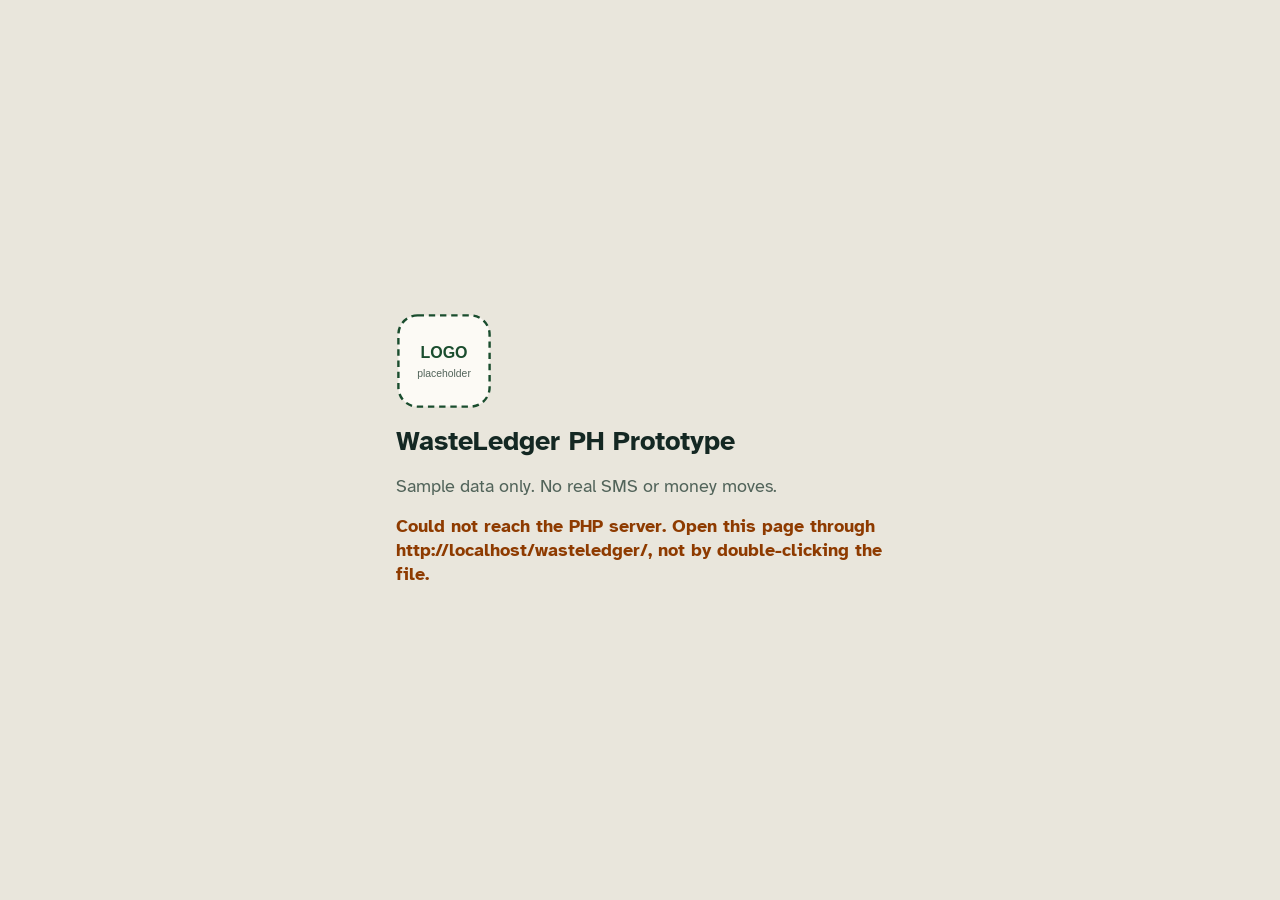
==== app/index.html @ 593216d3 "Updated the WebApp" ====
<!doctype html>
<html lang="fil">
<head>
<meta charset="utf-8">
<meta name="viewport" content="width=device-width, initial-scale=1">
<meta name="theme-color" content="#1A4D2E">
<title>WasteLedger PH Prototype</title>
<link rel="manifest" href="manifest.json">
<link rel="icon" type="image/svg+xml" href="assets/images/placeholder-logo.svg">
<link href="https://fonts.googleapis.com/css2?family=Atkinson+Hyperlegible:wght@400;700&display=swap" rel="stylesheet">
<link rel="stylesheet" href="assets/css/tokens.css">
<link rel="stylesheet" href="assets/css/components.css">
</head>
<body>
<main class="page stack">
  <img src="assets/images/placeholder-logo.svg" alt="Logo placeholder" width="96" height="96">
  <h1>WasteLedger PH Prototype</h1>
  <p class="sub">Sample data only. No real SMS or money moves.</p>
  <p class="error" id="launcher-error" role="alert" hidden></p>
  <p class="sub" id="launcher-checking">Checking the database…</p>
  <div id="launcher-setup" hidden>
    <div class="note warn">
      <p><b>The database is not set up yet.</b> Start MySQL in the XAMPP Control Panel, then press the button.</p>
    </div>
    <button class="btn big" id="install-btn" type="button">Set up demo database</button>
  </div>
  <div id="launcher-apps" class="stack" hidden>
    <a class="btn big" href="pages/supplier/dashboard.html">Farmer and vendor app</a>
    <a class="btn big" href="pages/station/dashboard.html">Station staff app</a>
    <a class="btn outline" href="pages/demo/dashboard.html">Demo Controls</a>
  </div>
</main>
<script src="js/core/utils.js"></script>
<script src="js/services/api.js"></script>
<script src="js/app.js"></script>
<script src="js/services/sw-register.js"></script>
</body>
</html>
---- app/assets/css/tokens.css ----
:root {
  --cream: #F6F4EE;
  --card: #FCFAF5;
  --leaf: #65A33D;
  --leaf-tint: #E8EEDC;
  --forest: #1A4D2E;
  --charcoal: #142823;
  --muted: #52645A;
  --line: #D6DED0;
  --gold: #F9A01B;
  --gold-tint: #FFF0D3;
  --tangerine: #EA7C0A;
  --citrus: #C25400;
  --page: #E9E6DC;
  --radius: 18px;
  --tap: 64px;
  --font: 'Atkinson Hyperlegible', system-ui, -apple-system, 'Segoe UI', sans-serif;
}
---- app/assets/css/components.css ----
* { box-sizing: border-box; }
html, body { height: 100%; }
body {
  margin: 0;
  background: var(--page);
  color: var(--charcoal);
  font-family: var(--font);
  font-size: 18px;
  line-height: 1.35;
  font-variant-numeric: tabular-nums;
}
h1, h2, h3, p { margin: 0; }
h1 { font-size: 27px; line-height: 1.2; }
h2 { font-size: 20px; }
button, input, select, textarea { font: inherit; color: inherit; }
button { cursor: pointer; }
button:focus-visible, input:focus-visible, select:focus-visible, textarea:focus-visible, a:focus-visible {
  outline: 3px solid var(--citrus);
  outline-offset: 2px;
}
[hidden] { display: none !important; }

/* Phone shell: framed on desktop, full screen on a phone */
.phone {
  position: relative;
  width: 100%;
  max-width: 430px;
  height: 100dvh;
  margin: 0 auto;
  background: var(--cream);
  display: flex;
  flex-direction: column;
  overflow: hidden;
}
@media (min-width: 600px) and (min-height: 800px) {
  body { display: flex; align-items: center; justify-content: center; }
  .phone { width: 390px; height: 844px; border-radius: 36px; box-shadow: 0 10px 30px rgba(20,40,35,.14); }
}
#app { flex: 1; min-height: 0; display: flex; flex-direction: column; }
.screen { flex: 1; min-height: 0; display: flex; flex-direction: column; }
.scroll { flex: 1; min-height: 0; overflow-y: auto; padding: 16px 20px; display: flex; flex-direction: column; gap: 14px; }
.foot { flex-shrink: 0; padding: 8px 20px 20px; display: flex; flex-direction: column; gap: 10px; }
.sub { color: var(--muted); }
.small { font-size: 16px; }
.center { text-align: center; }
.row { display: flex; align-items: center; gap: 10px; }
.grow { flex: 1; min-width: 0; }
.spread { display: flex; align-items: center; justify-content: space-between; gap: 10px; }
.bold { font-weight: 700; }

/* Buttons */
.btn {
  min-height: var(--tap);
  width: 100%;
  padding: 10px 16px;
  border: 0;
  border-radius: var(--radius);
  background: var(--forest);
  color: var(--cream);
  font-size: 21px;
  font-weight: 700;
  display: flex;
  align-items: center;
  justify-content: center;
  gap: 10px;
  text-decoration: none;
}
.btn.big { min-height: 76px; font-size: 24px; border-radius: 20px; }
.btn.outline { background: transparent; color: var(--forest); border: 2px solid var(--forest); }
.btn.warn { background: var(--citrus); color: #fff; }
.btn[disabled] { background: var(--line); color: var(--muted); border-color: var(--line); cursor: not-allowed; }
.pill {
  height: 52px;
  padding: 0 16px 0 10px;
  border-radius: 26px;
  border: 1.5px solid var(--line);
  background: var(--card);
  display: inline-flex;
  align-items: center;
  gap: 4px;
  font-size: 18px;
  font-weight: 700;
}
.pill.plain { padding: 0 14px; gap: 6px; }
.top { flex-shrink: 0; padding: 16px 16px 8px; display: flex; align-items: center; gap: 8px; }

/* Forest header */
.hero {
  background: var(--forest);
  color: var(--cream);
  padding: 18px 20px 22px;
  border-radius: 0 0 28px 28px;
  display: flex;
  flex-direction: column;
  gap: 12px;
  flex-shrink: 0;
}
.hero .ghost {
  min-height: 44px;
  padding: 0 12px;
  border-radius: 22px;
  border: 1.5px solid rgba(246,244,238,.45);
  background: rgba(246,244,238,.12);
  color: var(--cream);
  font-size: 16px;
  font-weight: 700;
  display: inline-flex;
  align-items: center;
  gap: 6px;
}
.avatar {
  width: 46px; height: 46px; border-radius: 23px; flex-shrink: 0;
  background: var(--gold); color: var(--charcoal);
  font-size: 17px; font-weight: 700;
  display: flex; align-items: center; justify-content: center;
}
.money { font-size: 44px; font-weight: 700; line-height: 1.1; }
.track { height: 12px; border-radius: 6px; background: rgba(246,244,238,.25); overflow: hidden; }
.track > span { display: block; height: 100%; background: var(--gold); border-radius: 6px; }
.stat { background: rgba(246,244,238,.1); border-radius: 16px; padding: 12px 14px; display: flex; flex-direction: column; font-size: 15px; }
.stat b { font-size: 32px; }

/* Cards and lists */
.card {
  border: 1px solid var(--line);
  border-radius: 16px;
  background: var(--card);
  padding: 14px;
  display: flex;
  flex-direction: column;
  gap: 8px;
}
button.card, a.card { text-align: left; width: 100%; text-decoration: none; color: inherit; }
.note { border-radius: 16px; background: var(--leaf-tint); padding: 12px 14px; font-size: 17px; }
.note.warn { background: var(--gold-tint); border: 2px solid var(--citrus); }
.tiles { display: grid; grid-template-columns: repeat(2, minmax(0, 1fr)); gap: 12px; }
.tile {
  min-height: 92px;
  border: 1px solid var(--line);
  border-radius: 18px;
  background: var(--card);
  display: flex;
  flex-direction: column;
  align-items: center;
  justify-content: center;
  gap: 6px;
  font-size: 18px;
  font-weight: 700;
  padding: 10px;
  text-align: center;
}
.tile svg { color: var(--forest); }
.kv { display: flex; justify-content: space-between; gap: 12px; padding: 8px 0; border-bottom: 1px solid var(--line); }
.kv:last-child { border-bottom: 0; }
.kv span:last-child { font-weight: 700; text-align: right; }
.badge { display: inline-flex; align-items: center; gap: 4px; border-radius: 14px; padding: 2px 10px; font-size: 16px; font-weight: 700; background: var(--leaf-tint); }
.badge.minor { background: var(--gold-tint); }
.badge.rejected { background: var(--charcoal); color: var(--cream); }
.chips { display: flex; gap: 8px; flex-wrap: wrap; }
.chip { min-height: 48px; padding: 0 16px; border-radius: 24px; border: 1.5px solid var(--line); background: var(--card); font-size: 17px; font-weight: 700; display: inline-flex; align-items: center; gap: 6px; }
.chip[aria-pressed="true"] { background: var(--forest); border-color: var(--forest); color: var(--cream); }

/* Tracker and timeline */
.steps { display: flex; flex-direction: column; }
.step { display: flex; gap: 12px; padding-bottom: 16px; position: relative; }
.step:last-child { padding-bottom: 0; }
.step::before { content: ''; position: absolute; left: 15px; top: 32px; bottom: 0; width: 3px; background: var(--line); }
.step:last-child::before { display: none; }
.dot { width: 32px; height: 32px; flex-shrink: 0; border-radius: 16px; display: flex; align-items: center; justify-content: center; border: 3px solid var(--line); background: var(--card); color: var(--muted); }
.step.done .dot { background: var(--forest); border-color: var(--forest); color: var(--cream); }
.step.now .dot { background: var(--gold); border-color: var(--gold); color: var(--charcoal); }
.step.bad .dot { background: var(--charcoal); border-color: var(--charcoal); color: var(--cream); }
.stepper { display: grid; grid-template-columns: repeat(5, minmax(0, 1fr)); gap: 4px; padding: 0 16px 8px; flex-shrink: 0; }
.stepper div { display: flex; flex-direction: column; gap: 4px; font-size: 14px; text-align: center; color: var(--muted); }
.stepper i { height: 8px; border-radius: 4px; background: var(--line); }
.stepper .on i { background: var(--forest); }
.stepper .cur { color: var(--charcoal); font-weight: 700; }

/* Keypad */
.display {
  border-radius: 18px;
  border: 3px solid var(--forest);
  background: var(--card);
  min-height: 80px;
  display: flex;
  align-items: center;
  justify-content: center;
  gap: 8px;
  font-size: 44px;
  font-weight: 700;
}
.display small { font-size: 22px; color: var(--muted); }
.keys { display: grid; grid-template-columns: repeat(3, minmax(0, 1fr)); gap: 8px; }
.key { height: 58px; border: 1px solid var(--line); border-radius: 14px; background: var(--card); font-size: 26px; font-weight: 700; display: flex; align-items: center; justify-content: center; }
.otp { display: grid; grid-template-columns: repeat(6, minmax(0, 1fr)); gap: 6px; }
.otp span { height: 58px; border-radius: 12px; border: 2px solid var(--line); background: var(--card); display: flex; align-items: center; justify-content: center; font-size: 26px; font-weight: 700; }

/* Forms */
.field { display: flex; flex-direction: column; gap: 6px; font-weight: 700; }
.field input, .field select, .field textarea {
  min-height: 56px;
  padding: 10px 14px;
  border-radius: 14px;
  border: 2px solid var(--line);
  background: var(--card);
  font-weight: 400;
  width: 100%;
}
.check { display: flex; gap: 12px; align-items: flex-start; padding: 12px; border-radius: 14px; border: 2px solid var(--line); background: var(--card); font-size: 17px; cursor: pointer; }
.check input { width: 28px; height: 28px; flex-shrink: 0; margin: 0; accent-color: var(--forest); }
.error { color: #8E3B00; font-weight: 700; display: flex; gap: 6px; align-items: flex-start; }

/* Bottom nav */
.nav {
  flex-shrink: 0;
  display: grid;
  grid-template-columns: repeat(5, minmax(0, 1fr));
  align-items: end;
  background: var(--card);
  border-top: 1px solid var(--line);
  padding: 6px 4px 8px;
}
.nav button {
  border: 0;
  background: transparent;
  min-height: 60px;
  display: flex;
  flex-direction: column;
  align-items: center;
  justify-content: flex-end;
  gap: 2px;
  font-size: 15px;
  color: var(--muted);
  position: relative;
}
.nav button[aria-current="page"] { color: var(--forest); font-weight: 700; }
.nav .qr { margin-top: -30px; }
.nav .qr span.fab { width: 70px; height: 70px; border-radius: 35px; background: var(--citrus); color: #fff; display: flex; align-items: center; justify-content: center; box-shadow: 0 6px 14px rgba(194,84,0,.35); border: 4px solid var(--card); }
.nav .count { position: absolute; top: 2px; right: 18%; min-width: 24px; height: 24px; border-radius: 12px; background: var(--citrus); color: #fff; font-size: 15px; font-weight: 700; display: flex; align-items: center; justify-content: center; padding: 0 5px; }

/* Chat */
.bubble { max-width: 85%; padding: 10px 14px; border-radius: 16px; background: var(--card); border: 1px solid var(--line); align-self: flex-start; font-size: 18px; }
.bubble.me { align-self: flex-end; background: var(--forest); color: var(--cream); border-color: var(--forest); }
.bubble time { display: block; font-size: 15px; opacity: .85; margin-top: 2px; }

/* QR card */
.qr-card { border-radius: 22px; background: var(--forest); color: var(--cream); padding: 20px; display: flex; flex-direction: column; align-items: center; gap: 12px; }
.qr-box { background: #fff; padding: 14px; border-radius: 16px; line-height: 0; }
.qr-box svg { width: 220px; height: 220px; display: block; }

/* Scanner and photo */
.scanner { flex: 1; min-height: 240px; border-radius: 24px; border: 0; background: var(--charcoal); color: var(--cream); display: flex; flex-direction: column; align-items: center; justify-content: center; gap: 14px; font-size: 18px; font-weight: 700; padding: 16px; }
.frame { width: 170px; height: 170px; border: 6px solid var(--gold); border-radius: 16px; }
.photo-img { width: 100%; border-radius: 18px; display: block; }

.toast { position: absolute; left: 16px; right: 16px; bottom: 96px; background: var(--charcoal); color: var(--cream); border-radius: 14px; padding: 12px 16px; font-weight: 700; z-index: 5; }

@media print {
  body * { visibility: hidden; }
  .print-area, .print-area * { visibility: visible; }
  .print-area { position: fixed; left: 0; top: 0; width: 360px; }
}

/* Hero controls sit on forest, so they need their own contrast */
.hero .chip { color: var(--charcoal); background: var(--cream); border-color: var(--cream); }

/* Fixed weight entry: keypad and Next never scroll away */
.foot.entry { gap: 8px; padding-top: 8px; border-top: 1px solid var(--line); }
.entry .display { min-height: 60px; font-size: 36px; }
.entry .key { height: 50px; }
.entry .keys { gap: 6px; }
.entry .btn { min-height: 60px; }
.entry .totals { display: flex; justify-content: space-between; gap: 8px; font-size: 16px; }

.nowrap { white-space: nowrap; }
.mini { display: grid; grid-template-columns: repeat(3, minmax(0, 1fr)); gap: 4px; }
.mini div { display: flex; flex-direction: column; gap: 4px; font-size: 15px; text-align: center; color: var(--muted); }
.mini i { height: 8px; border-radius: 4px; background: var(--line); }
.mini .on { color: var(--charcoal); font-weight: 700; }
.mini .on i { background: var(--forest); }
.stat b { font-size: 28px; white-space: nowrap; }
.nav .count { background: var(--gold); color: var(--charcoal); }

/* ---- Accessibility helpers ---- */
/* Read by screen readers, not shown on screen. */
.sr-only {
  position: absolute; width: 1px; height: 1px; padding: 0; margin: -1px;
  overflow: hidden; clip: rect(0 0 0 0); white-space: nowrap; border: 0;
}
/* Headings get focus when a screen opens; they don't need a visible ring for that. */
h1[tabindex="-1"]:focus { outline: none; }
@media (prefers-reduced-motion: reduce) {
  *, *::before, *::after { animation: none !important; transition: none !important; scroll-behavior: auto !important; }
}

/* ---- Layout classes that replace inline styles ---- */
.page { max-width: 520px; margin: 0 auto; padding: 32px 16px; width: 100%; }
.page.wide { max-width: 760px; padding: 24px 16px; }
.stack { display: flex; flex-direction: column; gap: 16px; }
.results { display: flex; flex-direction: column; gap: 8px; }
.logo { align-self: center; }
.logo.lead { margin-top: 16px; }
.amount { font-size: 24px; }
.qr-id { font-size: 30px; font-weight: 700; }
.qr-title { font-size: 21px; }
.display.phone-num { font-size: 32px; }
.hero-title { font-size: 18px; line-height: 1.35; }
.inline-select { min-height: 48px; border-radius: 12px; border: 2px solid var(--line); padding: 0 10px; background: var(--card); }

/* Result screens (saved, queued, error, applied) */
.scroll.result { align-items: center; justify-content: center; }
.avatar.result-icon { width: 84px; height: 84px; border-radius: 42px; }
.result-icon.is-done { background: var(--forest); color: var(--cream); }
.result-icon.is-queued { background: var(--gold); color: var(--charcoal); }
.result-icon.is-error { background: var(--citrus); color: var(--cream); }

/* Selected cards and tiles follow aria-pressed, so the look and the spoken state always agree */
.card[aria-pressed="true"], .tile[aria-pressed="true"] { border: 3px solid var(--forest); background: var(--leaf-tint); }
.grade-card { min-height: 84px; }
.grade-name { font-size: 22px; }
.dot.grade-clean, .dot.grade-minor, .dot.grade-rejected { border: 0; }
.dot.grade-clean { background: var(--forest); color: var(--cream); }
.dot.grade-minor { background: var(--gold); color: var(--charcoal); }
.dot.grade-rejected { background: var(--charcoal); color: var(--cream); }
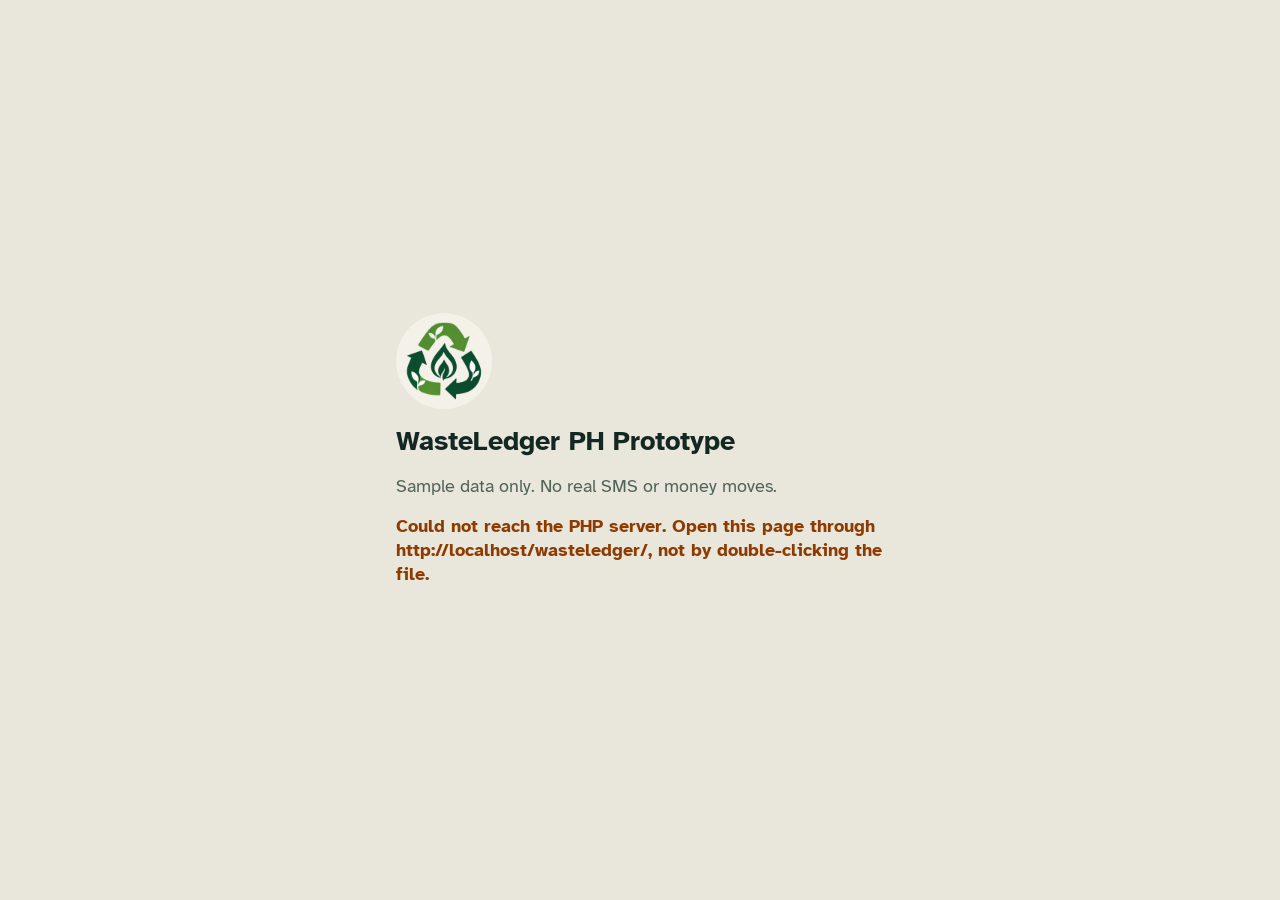
==== commit 7c3e8da9: "Updated the WebApp" ====
--- a/app/index.html
+++ b/app/index.html
@@ -6,14 +6,15 @@
 <meta name="theme-color" content="#1A4D2E">
 <title>WasteLedger PH Prototype</title>
 <link rel="manifest" href="manifest.json">
-<link rel="icon" type="image/svg+xml" href="assets/images/placeholder-logo.svg">
+<link rel="icon" type="image/png" href="assets/icons/icon-192.png">
+<link rel="apple-touch-icon" href="assets/icons/apple-touch-icon.png">
 <link href="https://fonts.googleapis.com/css2?family=Atkinson+Hyperlegible:wght@400;700&display=swap" rel="stylesheet">
 <link rel="stylesheet" href="assets/css/tokens.css">
 <link rel="stylesheet" href="assets/css/components.css">
 </head>
 <body>
 <main class="page stack">
-  <img src="assets/images/placeholder-logo.svg" alt="Logo placeholder" width="96" height="96">
+  <img src="assets/images/logo.png" alt="" width="96" height="96">
   <h1>WasteLedger PH Prototype</h1>
   <p class="sub">Sample data only. No real SMS or money moves.</p>
   <p class="error" id="launcher-error" role="alert" hidden></p>
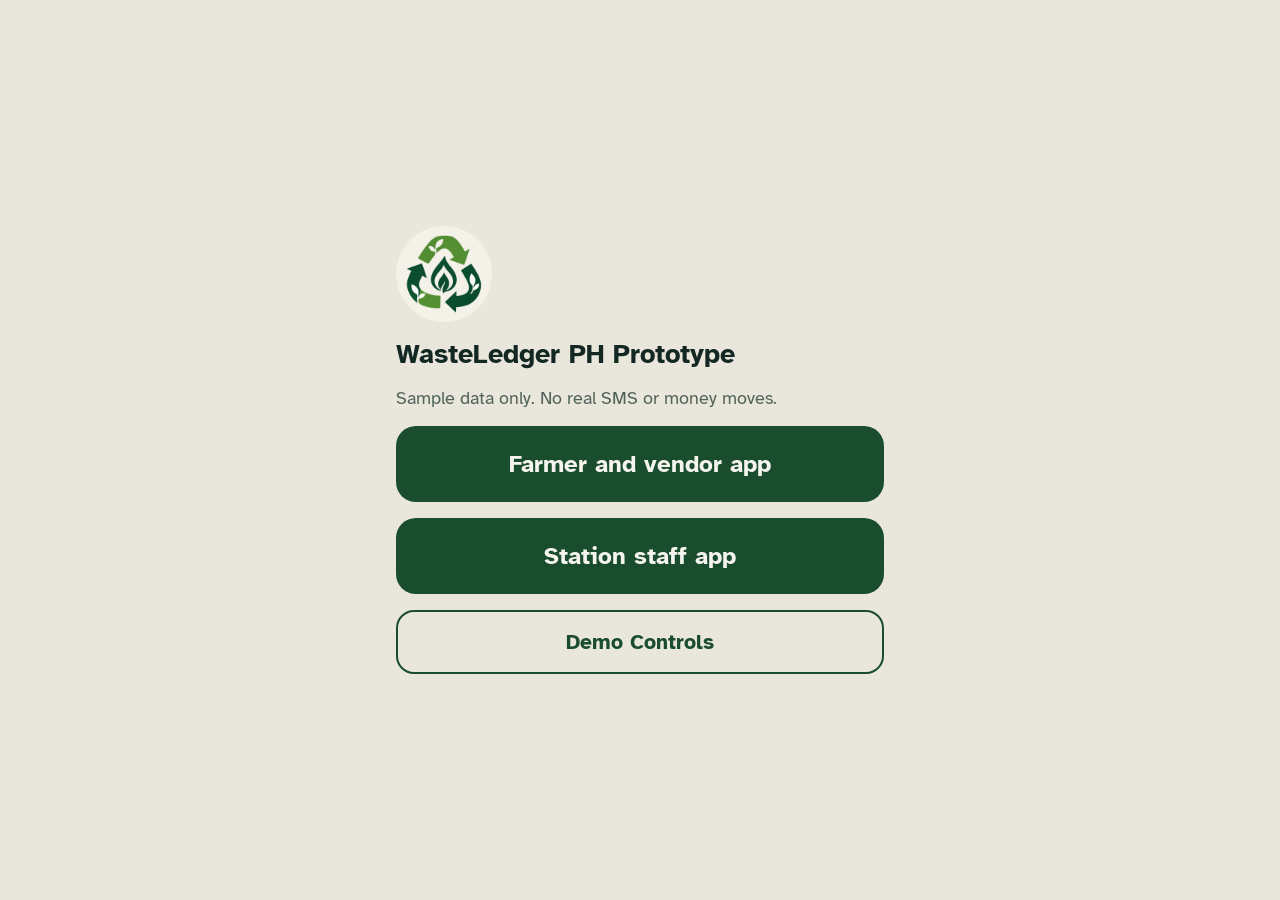
==== commit c51690d9: "Add static Netlify version with hardcoded accounts Netlify can't run PHP or MySQL, so this branch re" ====
--- a/app/index.html
+++ b/app/index.html
@@ -32,6 +32,7 @@
   </div>
 </main>
 <script src="js/core/utils.js"></script>
+<script src="js/services/local-db.js"></script>
 <script src="js/services/api.js"></script>
 <script src="js/app.js"></script>
 <script src="js/services/sw-register.js"></script>
